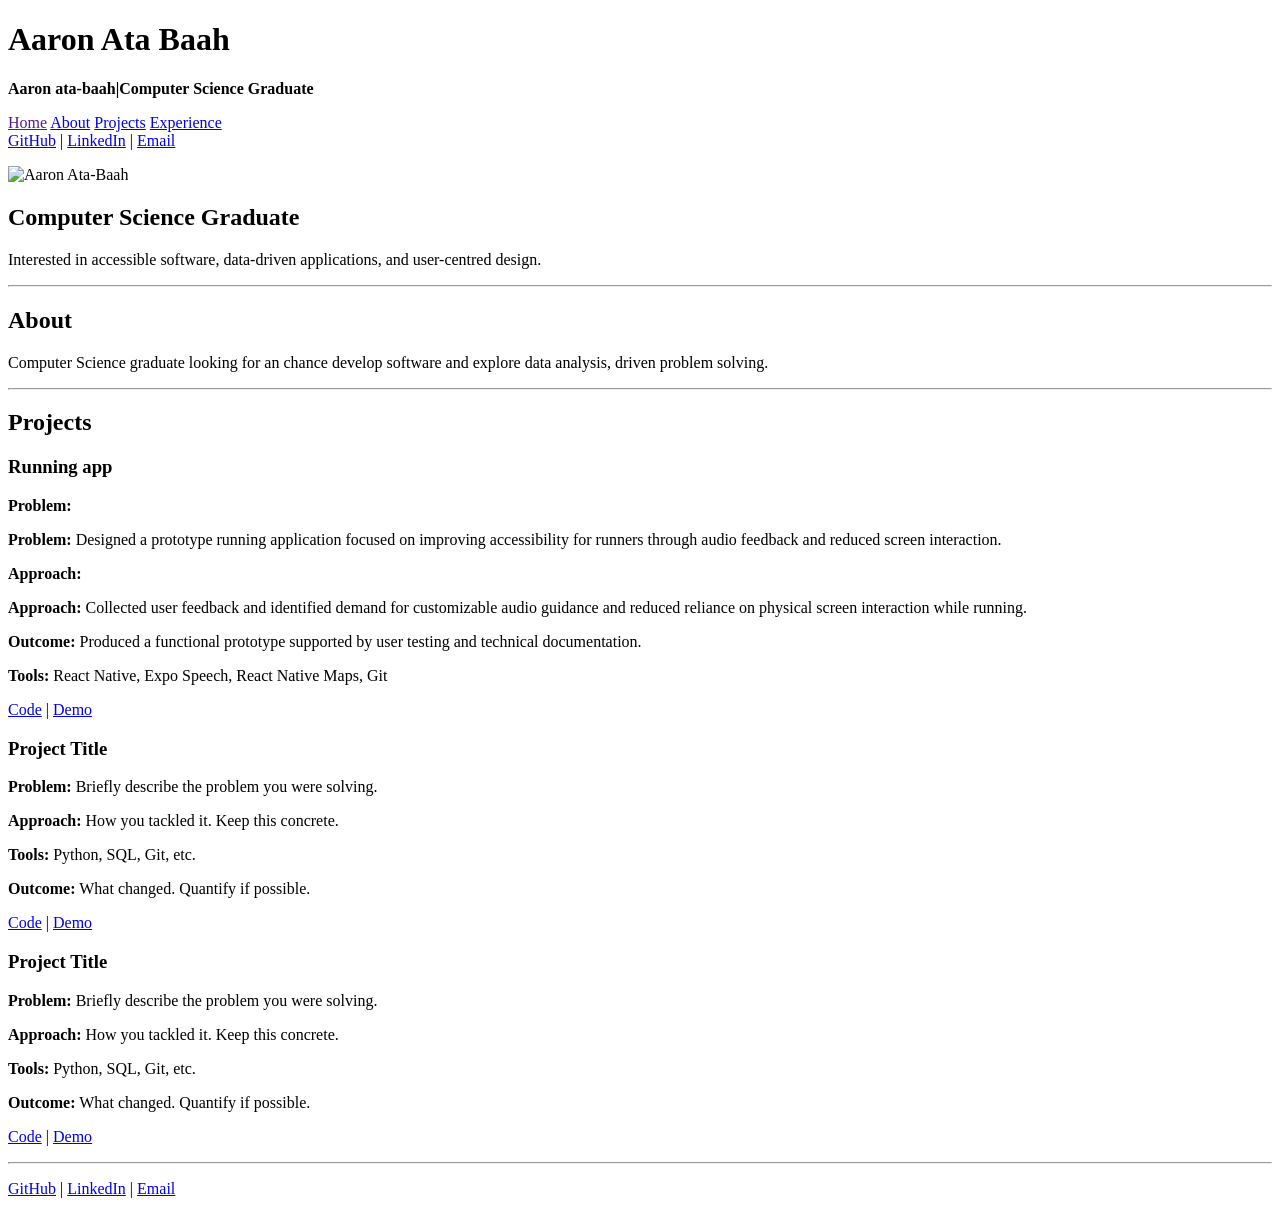
==== index.html @ 365cde65 "added image image added" ====
<!DOCTYPE html>
<html lang="en">
<head>
  <meta charset="UTF-8" />
  <meta name="viewport" content="width=device-width, initial-scale=1.0" />
  <link rel="stylesheet" href="style.css">
<script defer src="script.js"></script>
  <title>Aaron Ata Baah | Computer Science Graduate</title>
</head>
<body>

  <!-- HEADER -->
  <header>
    <h1>Aaron Ata Baah</h1>
    <p><strong>Aaron ata-baah|Computer Science Graduate</strong></p>
	  <nav>
    <a href "#Home">Home</a>
	<a href="#about">About</a>
    <a href="#projects">Projects</a>
    <a href="#experience">Experience</a>
  </nav
	
    <p>
      <a href="https://github.com/AaronAtaBaah">GitHub</a> |
      <a href="https://www.linkedin.com/">LinkedIn</a> |
      <a href="mailto:aaronab412@gmail.com">Email</a>
    </p>
  </header>
  
	<section id="hero">

  <img src="https://github.com/AaronAtaBaah/AaronAtaBaah.github.io/blob/main/assets/images/profile.jpg.png" alt="Aaron Ata-Baah">

  <div>
    <h2>Computer Science Graduate</h2>

    <p>
      Interested in accessible software, data-driven applications,
      and user-centred design.
    </p>
  </div>

</section>
  <hr />
   <!-- ABOUT -->
  <section id = "about">
    <h2>About</h2>
    <p>
      Computer Science graduate looking for an chance  develop software and explore  data analysis,
      driven problem solving.
	
  </section>

  <hr />

  <!-- PROJECTS -->
  <section id ="projects">
    <h2>Projects</h2>


        <article>
      <h3>Running app</h3>
      <p><strong>Problem:</strong> <p><strong>Problem:</strong>
Designed a prototype running application focused on improving accessibility for runners through audio feedback and reduced screen interaction.
</p></p>
      <p><strong>Approach:</strong> <p><strong>Approach:</strong>
Collected user feedback and identified demand for customizable audio guidance and reduced reliance on physical screen interaction while running.
</p></p>
<p><strong>Outcome:</strong>
Produced a functional prototype supported by user testing and technical documentation.
</p>

<p><strong>Tools:</strong>
React Native, Expo Speech, React Native Maps, Git
</p>
        <a href="#">Code</a> |
        <a href="#">Demo</a>
      </p>
    </article>
	
	        <article>
      <h3>Project Title</h3>
      <p><strong>Problem:</strong> Briefly describe the problem you were solving.</p>
      <p><strong>Approach:</strong> How you tackled it. Keep this concrete.</p>
      <p><strong>Tools:</strong> Python, SQL, Git, etc.</p>
      <p><strong>Outcome:</strong> What changed. Quantify if possible.</p>
      <p>
        <a href="#">Code</a> |
        <a href="#">Demo</a>
      </p>
    </article>
	
	
	        <article>
      <h3>Project Title</h3>
      <p><strong>Problem:</strong> Briefly describe the problem you were solving.</p>
      <p><strong>Approach:</strong> How you tackled it. Keep this concrete.</p>
      <p><strong>Tools:</strong> Python, SQL, Git, etc.</p>
      <p><strong>Outcome:</strong> What changed. Quantify if possible.</p>
      <p>
        <a href="#">Code</a> |
        <a href="#">Demo</a>
      </p>
    </article>

  </section>

  <hr />

 

  <!-- FOOTER -->
  <footer>
    <p>
      <a href="https://github.com/AaronAtaBaah">GitHub</a> |
      <a href="https://www.linkedin.com/">LinkedIn</a> |
      <a href="Aaron:aaronab412@gmail.com">Email</a>
    </p>
  </footer>

<!-- css "move to style sheet -->

</body>

</html>
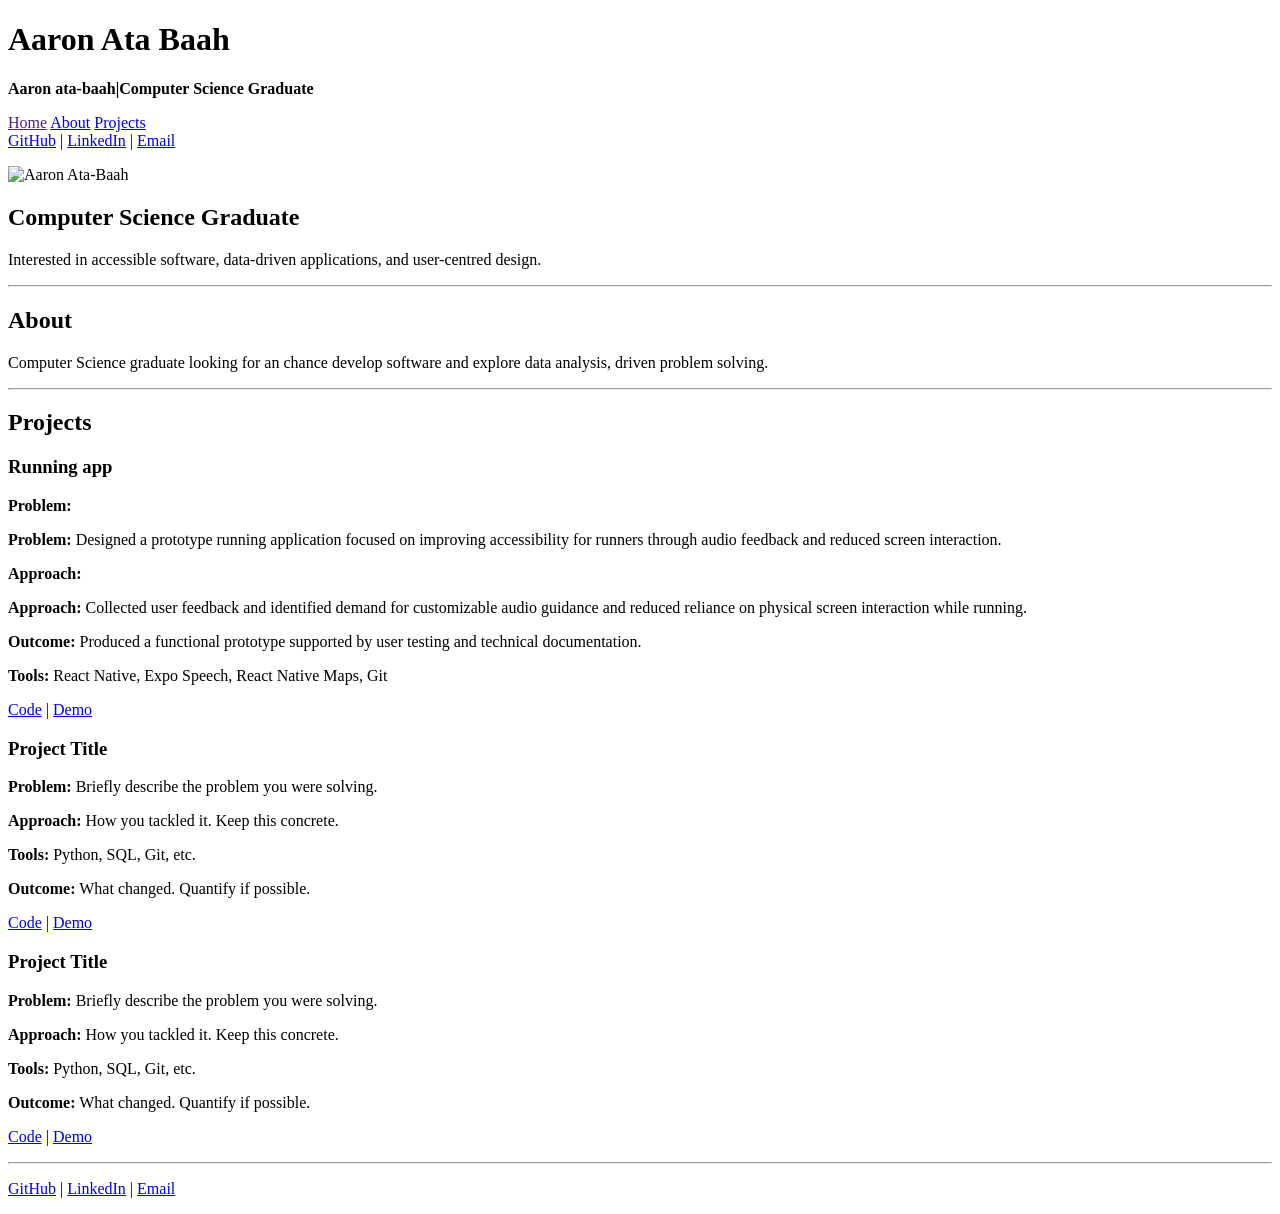
==== commit 085b9da5: "Update index.html" ====
--- a/index.html
+++ b/index.html
@@ -17,7 +17,6 @@
     <a href "#Home">Home</a>
 	<a href="#about">About</a>
     <a href="#projects">Projects</a>
-    <a href="#experience">Experience</a>
   </nav
 	
     <p>
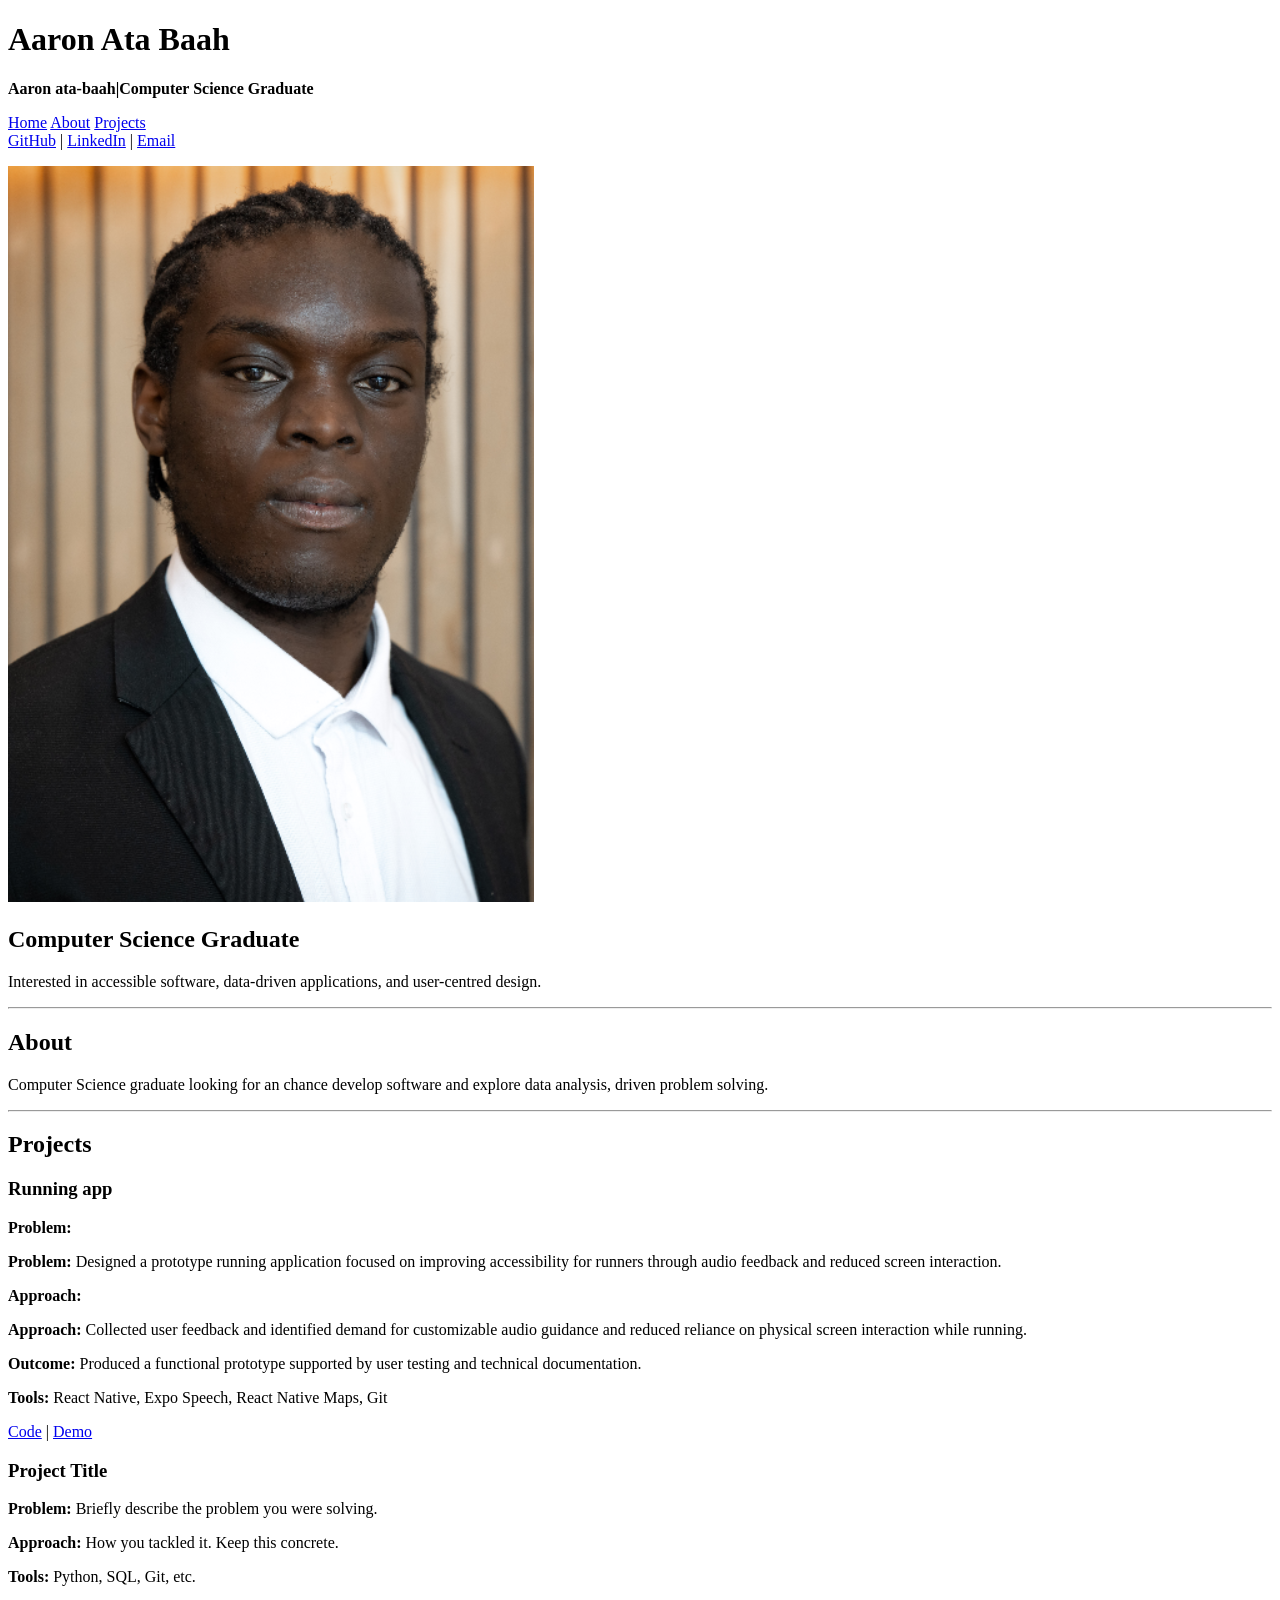
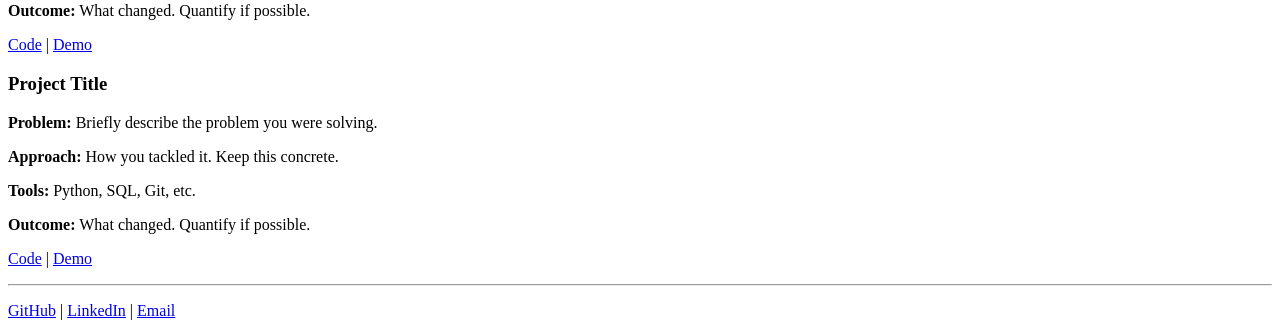
==== commit df96314b: "Fix nav href and use local profile image Update index.html to correct the nav link syntax and replac" ====
--- a/index.html
+++ b/index.html
@@ -14,7 +14,7 @@
     <h1>Aaron Ata Baah</h1>
     <p><strong>Aaron ata-baah|Computer Science Graduate</strong></p>
 	  <nav>
-    <a href "#Home">Home</a>
+    <a href  = "#Home">Home</a>
 	<a href="#about">About</a>
     <a href="#projects">Projects</a>
   </nav
@@ -28,7 +28,7 @@
   
 	<section id="hero">
 
-  <img src="https://github.com/AaronAtaBaah/AaronAtaBaah.github.io/blob/main/assets/images/profile.jpg.png" alt="Aaron Ata-Baah">
+  <img src="assets/images/profile.jpg.png" alt="Aaron Ata-Baah">
 
   <div>
     <h2>Computer Science Graduate</h2>
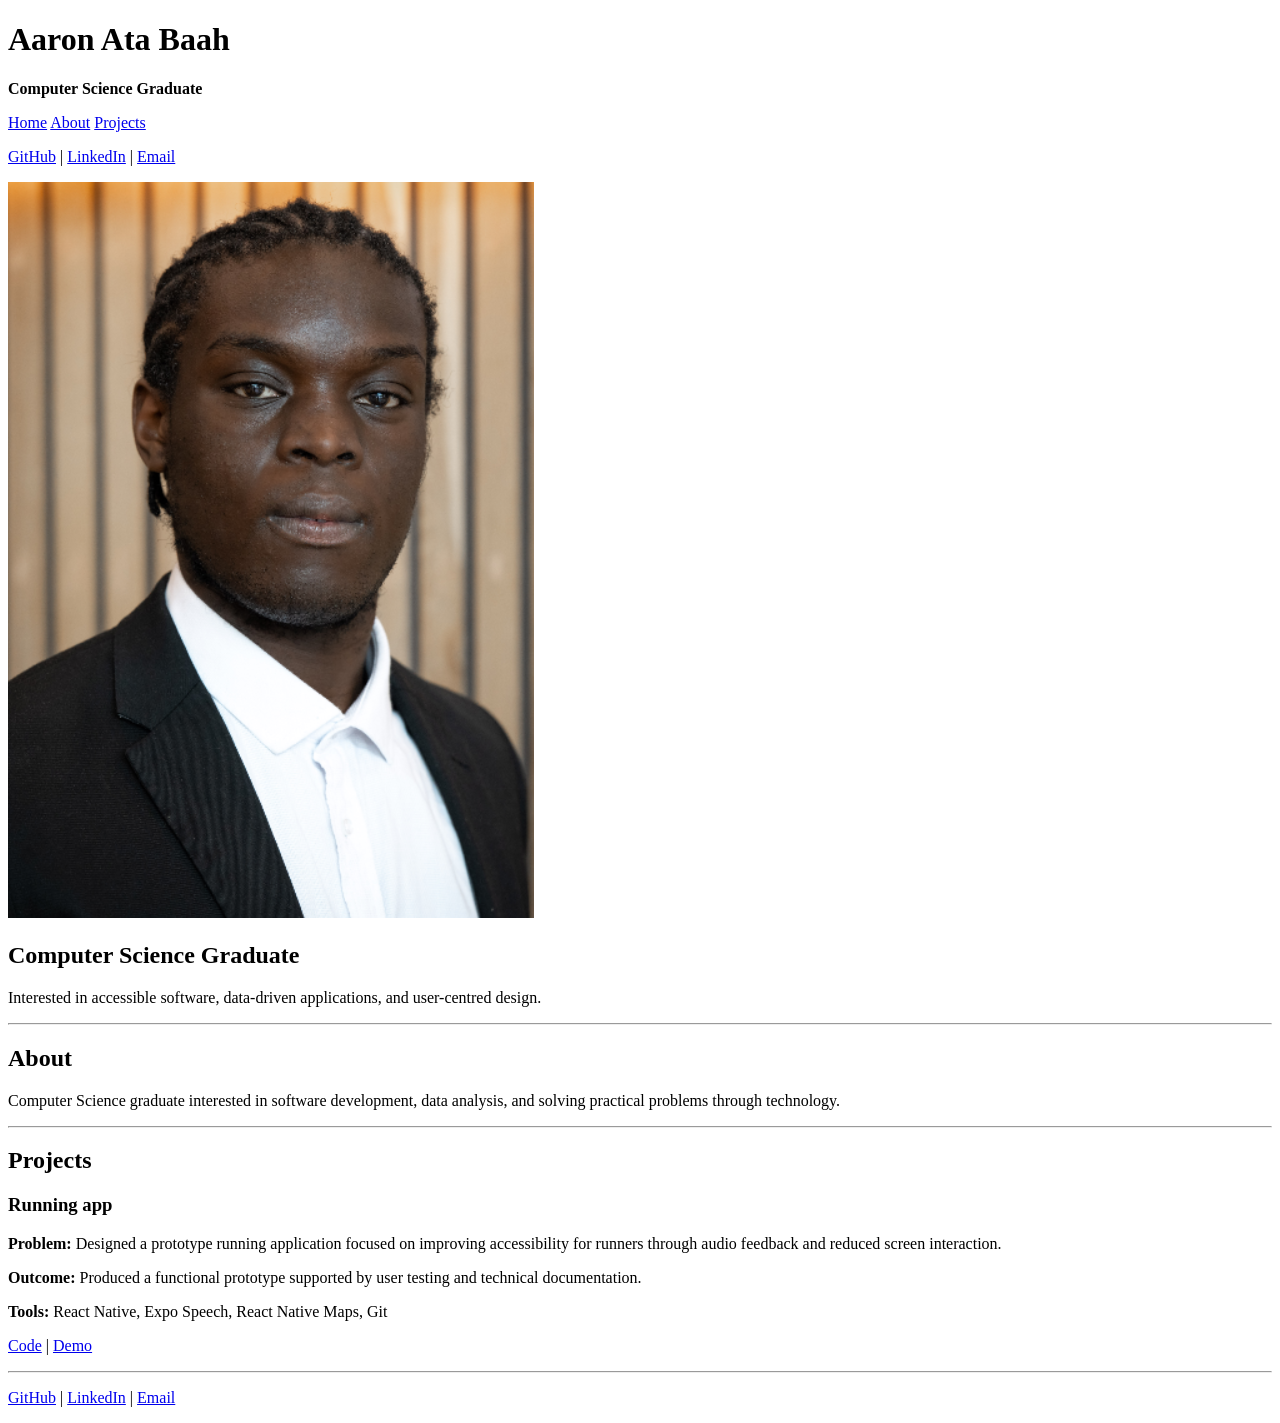
==== commit 31df596a: "update portfolio" ====
--- a/index.html
+++ b/index.html
@@ -12,21 +12,23 @@
   <!-- HEADER -->
   <header>
     <h1>Aaron Ata Baah</h1>
-    <p><strong>Aaron ata-baah|Computer Science Graduate</strong></p>
+    <p><strong>Computer Science Graduate</strong></p>
+
 	  <nav>
-    <a href  = "#Home">Home</a>
-	<a href="#about">About</a>
+    <a href ="#Home">Home</a>
+	  <a href="#about">About</a>
     <a href="#projects">Projects</a>
-  </nav
+    </nav>
 	
     <p>
       <a href="https://github.com/AaronAtaBaah">GitHub</a> |
-      <a href="https://www.linkedin.com/">LinkedIn</a> |
-      <a href="mailto:aaronab412@gmail.com">Email</a>
+      <a href="https://uk.linkedin.com/in/aaron-ata-baah">LinkedIn</a> |
+      <a href="mailto:aaronata.baah1+port@gmail.com">Email</a>
     </p>
   </header>
   
-	<section id="hero">
+	<section id="hero"> </section>
+    <section id="home"></section>
 
   <img src="assets/images/profile.jpg.png" alt="Aaron Ata-Baah">
 
@@ -44,9 +46,10 @@
    <!-- ABOUT -->
   <section id = "about">
     <h2>About</h2>
-    <p>
-      Computer Science graduate looking for an chance  develop software and explore  data analysis,
-      driven problem solving.
+   <p>
+  Computer Science graduate interested in software development,
+  data analysis, and solving practical problems through technology.
+</p>
 	
   </section>
 
@@ -59,13 +62,15 @@
 
         <article>
       <h3>Running app</h3>
-      <p><strong>Problem:</strong> <p><strong>Problem:</strong>
-Designed a prototype running application focused on improving accessibility for runners through audio feedback and reduced screen interaction.
-</p></p>
-      <p><strong>Approach:</strong> <p><strong>Approach:</strong>
-Collected user feedback and identified demand for customizable audio guidance and reduced reliance on physical screen interaction while running.
-</p></p>
-<p><strong>Outcome:</strong>
+      <p>
+  <strong>Problem:</strong>
+  Designed a prototype running application focused on improving
+  accessibility for runners through audio feedback and reduced
+  screen interaction.
+</p>
+
+<p>
+  <strong>Outcome:</strong>
 Produced a functional prototype supported by user testing and technical documentation.
 </p>
 
@@ -76,32 +81,6 @@
         <a href="#">Demo</a>
       </p>
     </article>
-	
-	        <article>
-      <h3>Project Title</h3>
-      <p><strong>Problem:</strong> Briefly describe the problem you were solving.</p>
-      <p><strong>Approach:</strong> How you tackled it. Keep this concrete.</p>
-      <p><strong>Tools:</strong> Python, SQL, Git, etc.</p>
-      <p><strong>Outcome:</strong> What changed. Quantify if possible.</p>
-      <p>
-        <a href="#">Code</a> |
-        <a href="#">Demo</a>
-      </p>
-    </article>
-	
-	
-	        <article>
-      <h3>Project Title</h3>
-      <p><strong>Problem:</strong> Briefly describe the problem you were solving.</p>
-      <p><strong>Approach:</strong> How you tackled it. Keep this concrete.</p>
-      <p><strong>Tools:</strong> Python, SQL, Git, etc.</p>
-      <p><strong>Outcome:</strong> What changed. Quantify if possible.</p>
-      <p>
-        <a href="#">Code</a> |
-        <a href="#">Demo</a>
-      </p>
-    </article>
-
   </section>
 
   <hr />
@@ -113,7 +92,7 @@
     <p>
       <a href="https://github.com/AaronAtaBaah">GitHub</a> |
       <a href="https://www.linkedin.com/">LinkedIn</a> |
-      <a href="Aaron:aaronab412@gmail.com">Email</a>
+      <a href="mailto:aaronata.baah1+Port@gmail.com">Email</a>
     </p>
   </footer>
 
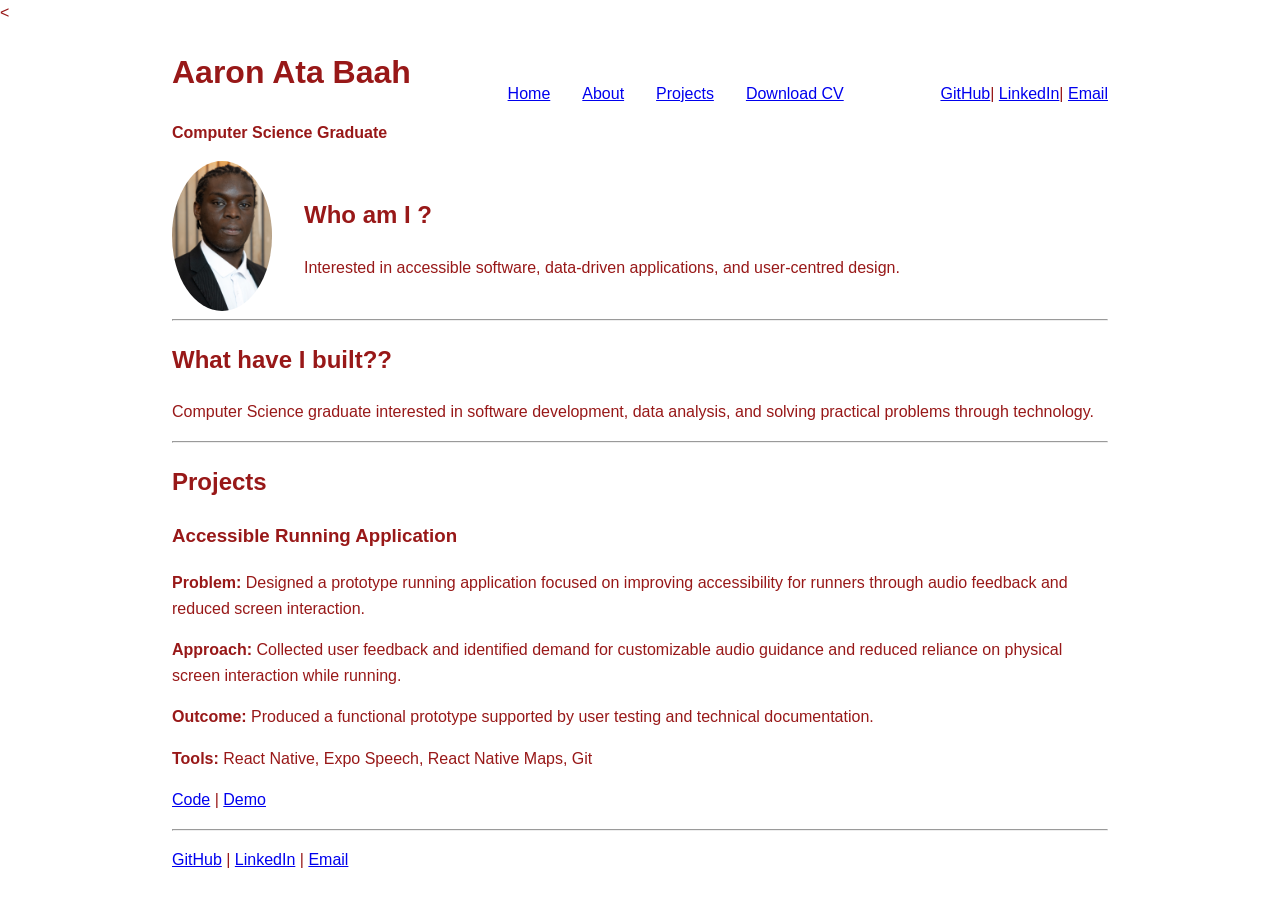
==== commit aa64fc86: "adding files" ====
--- a/index.html
+++ b/index.html
@@ -1,104 +1,112 @@
 <!DOCTYPE html>
 <html lang="en">
-<head>
-  <meta charset="UTF-8" />
-  <meta name="viewport" content="width=device-width, initial-scale=1.0" />
-  <link rel="stylesheet" href="style.css">
-<script defer src="script.js"></script>
-  <title>Aaron Ata Baah | Computer Science Graduate</title>
-</head>
-<body>
+  <head>
+    <meta charset="UTF-8" />
+    <meta name="viewport" content="width=device-width, initial-scale=1.0" />
+    <link rel="stylesheet" href="style.css">
+    <script defer src="script.js"></script>
+    <title>Aaron Ata Baah | Computer Science Graduate</title>
+    <
+  </head>
+  <body>
 
-  <!-- HEADER -->
-  <header>
-    <h1>Aaron Ata Baah</h1>
-    <p><strong>Computer Science Graduate</strong></p>
+    <!-- HEADER -->
+    <header>
+      <div class="container">
+        <div><h1>Aaron Ata Baah</h1>
+          <p><strong>Computer Science Graduate</strong></p></div>
+        <div> <nav>
+            <a href="#Home">Home</a>
+            <a href="#about">About</a>
+            <a href="#projects">Projects</a>
+            <a href="assets/Aaron_Ata_Baah_CV.pdf" download>
+              Download CV
+            </a> </nav> </div>
+        <div>
+          <p>
+            <a href="https://github.com/AaronAtaBaah">GitHub</a>|
+            <a href="https://uk.linkedin.com/in/aaron-ata-baah">LinkedIn</a>|
+            <a href="mailto:aaronata.baah1+port@gmail.com">Email</a>
+          </p></div>
+      </div>
+    </header>
+    <main>
+      <section id="Hero"> </section>
+      <section id="Home">
+        <img class="profile-image" src="assets/images/profile.jpg.png"
+          alt="Aaron Ata-Baah">
+        <div>
+          <h2>Who am I ?</h2>
 
-	  <nav>
-    <a href ="#Home">Home</a>
-	  <a href="#about">About</a>
-    <a href="#projects">Projects</a>
-    </nav>
-	
-    <p>
-      <a href="https://github.com/AaronAtaBaah">GitHub</a> |
-      <a href="https://uk.linkedin.com/in/aaron-ata-baah">LinkedIn</a> |
-      <a href="mailto:aaronata.baah1+port@gmail.com">Email</a>
-    </p>
-  </header>
-  
-	<section id="hero"> </section>
-    <section id="home"></section>
+          <p>
+            Interested in accessible software, data-driven applications,
+            and user-centred design.
+          </p>
+        </div>
+      </section>
+      <hr />
+      <!-- ABOUT -->
+      <section id="about">
+        <h2>What have I built??</h2>
+        <p>
+          Computer Science graduate interested in software development,
+          data analysis, and solving practical problems through technology.
+        </p>
 
-  <img src="assets/images/profile.jpg.png" alt="Aaron Ata-Baah">
+      </section>
 
-  <div>
-    <h2>Computer Science Graduate</h2>
+      <hr />
 
-    <p>
-      Interested in accessible software, data-driven applications,
-      and user-centred design.
-    </p>
-  </div>
-
-</section>
-  <hr />
-   <!-- ABOUT -->
-  <section id = "about">
-    <h2>About</h2>
-   <p>
-  Computer Science graduate interested in software development,
-  data analysis, and solving practical problems through technology.
-</p>
-	
-  </section>
-
-  <hr />
-
-  <!-- PROJECTS -->
-  <section id ="projects">
-    <h2>Projects</h2>
-
+      <!-- PROJECTS -->
+      <section id="projects">
+        <h2>Projects</h2>
 
         <article>
-      <h3>Running app</h3>
-      <p>
-  <strong>Problem:</strong>
-  Designed a prototype running application focused on improving
-  accessibility for runners through audio feedback and reduced
-  screen interaction.
-</p>
+          <h3>Accessible Running Application</h3>
+          <p>
+            <strong>Problem:</strong>
+            Designed a prototype running application focused on improving
+            accessibility for runners through audio feedback and reduced
+            screen interaction.
+          </p>
+          <p>
+            <strong>Approach:</strong>
+            Collected user feedback and identified demand for customizable
+            audio guidance and reduced reliance on physical screen interaction
+            while running.
+          </p>
 
-<p>
-  <strong>Outcome:</strong>
-Produced a functional prototype supported by user testing and technical documentation.
-</p>
+          <p>
+            <strong>Outcome:</strong>
+            Produced a functional prototype supported by user testing and
+            technical documentation.
+          </p>
 
-<p><strong>Tools:</strong>
-React Native, Expo Speech, React Native Maps, Git
-</p>
-        <a href="#">Code</a> |
-        <a href="#">Demo</a>
-      </p>
-    </article>
-  </section>
+          <p><strong>Tools:</strong>
+            React Native, Expo Speech, React Native Maps, Git
+          </p>
+          <p>
+            <a href="#">Code</a> |
+            <a href="#">Demo</a>
+          </p>
+        </article>
+      </section>
 
-  <hr />
+      <hr />
+    </main>
+    <!-- FOOTER -->
+    <footer>
+      <div class="container">
+        <p>
+          <a href="https://github.com/AaronAtaBaah">GitHub</a> |
+          <a href="https://www.linkedin.com/">LinkedIn</a> |
+          <a href="mailto:aaronata.baah1+port@gmail.com">Email</a>
+        </p>
+      </div>
+    </footer>
 
- 
+    <!-- css "move to style sheet -->
 
-  <!-- FOOTER -->
-  <footer>
-    <p>
-      <a href="https://github.com/AaronAtaBaah">GitHub</a> |
-      <a href="https://www.linkedin.com/">LinkedIn</a> |
-      <a href="mailto:aaronata.baah1+Port@gmail.com">Email</a>
-    </p>
-  </footer>
-
-<!-- css "move to style sheet -->
-
-</body>
+  </body>
 
 </html>
-
--- a/style.css
+++ b/style.css
@@ -0,0 +1,51 @@
+*{box-sizing : border-box}
+
+html{ scroll-behavior:smooth;}
+
+
+body{margin: 0 ;
+font-family :arai, sans-serif;
+color: #981818;
+line-height: 1.6;
+}
+
+
+
+.project-image {
+    width: 100%;
+    height: auto;
+    display: block;
+}
+
+
+.profile-image  {
+    width: 100px;
+    height: 150px;
+    object-fit: cover;
+    border-radius: 50%;
+    
+}
+#Home {display: flex;
+        align-items: center;
+    gap :2rem}
+
+    main {
+    max-width: 1000px;
+    margin: 0 auto;
+    padding: 0 2rem;
+}
+.container {
+    max-width: 1000px;
+    margin: 0 auto;
+    padding: 0 2rem;
+}
+
+header .container {
+    display: flex;
+    justify-content: space-between;
+    align-items: center;
+}
+nav {
+    display: flex;
+    gap: 2rem;
+}
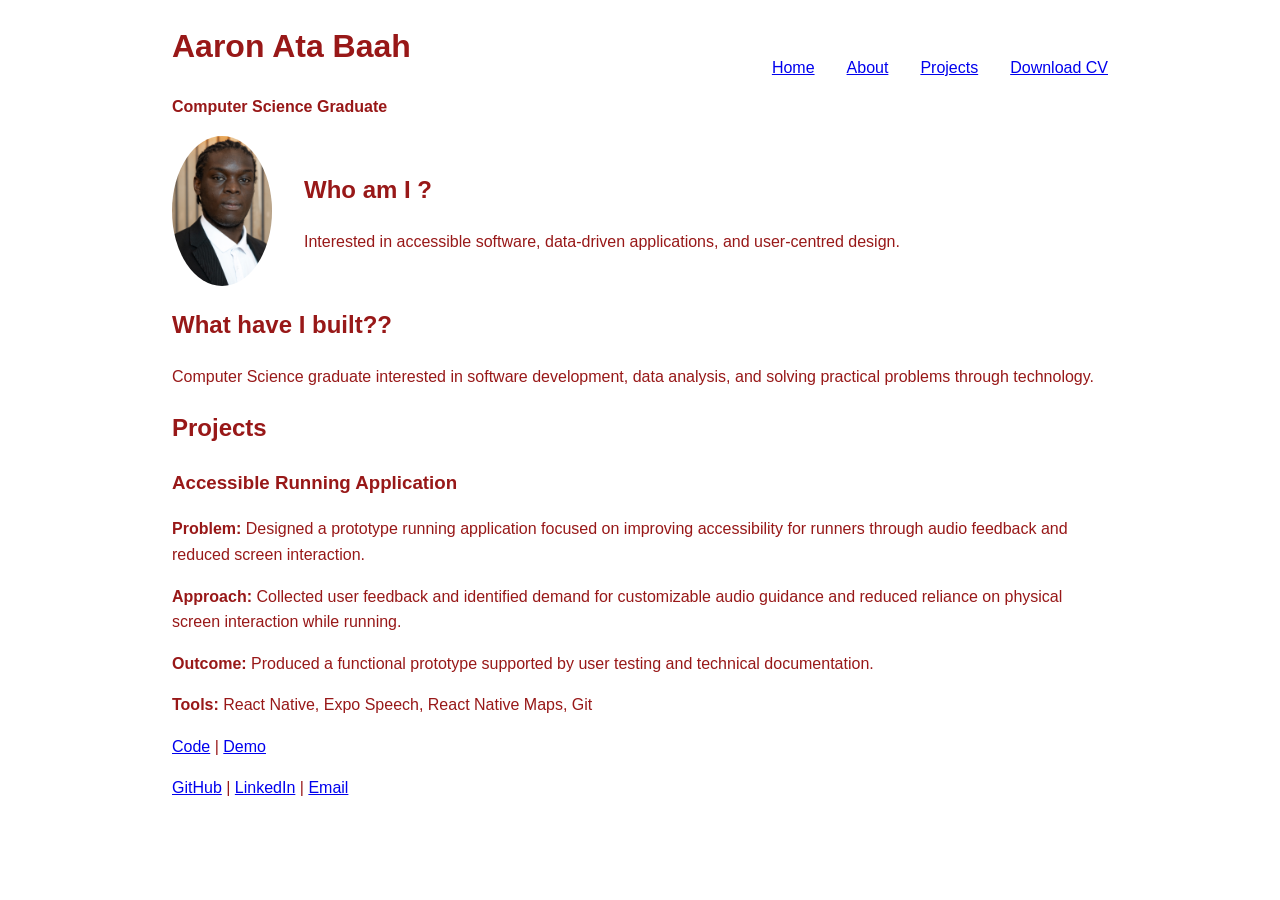
==== commit ac8b7477: "small spacing changes" ====
--- a/index.html
+++ b/index.html
@@ -6,7 +6,7 @@
     <link rel="stylesheet" href="style.css">
     <script defer src="script.js"></script>
     <title>Aaron Ata Baah | Computer Science Graduate</title>
-    <
+
   </head>
   <body>
 
@@ -19,15 +19,8 @@
             <a href="#Home">Home</a>
             <a href="#about">About</a>
             <a href="#projects">Projects</a>
-            <a href="assets/Aaron_Ata_Baah_CV.pdf" download>
-              Download CV
+            <a href="assets/Aaron_Ata_Baah_CV.pdf" >Download CV</a> 
             </a> </nav> </div>
-        <div>
-          <p>
-            <a href="https://github.com/AaronAtaBaah">GitHub</a>|
-            <a href="https://uk.linkedin.com/in/aaron-ata-baah">LinkedIn</a>|
-            <a href="mailto:aaronata.baah1+port@gmail.com">Email</a>
-          </p></div>
       </div>
     </header>
     <main>
@@ -44,7 +37,7 @@
           </p>
         </div>
       </section>
-      <hr />
+
       <!-- ABOUT -->
       <section id="about">
         <h2>What have I built??</h2>
@@ -54,8 +47,6 @@
         </p>
 
       </section>
-
-      <hr />
 
       <!-- PROJECTS -->
       <section id="projects">
@@ -92,7 +83,6 @@
         </article>
       </section>
 
-      <hr />
     </main>
     <!-- FOOTER -->
     <footer>
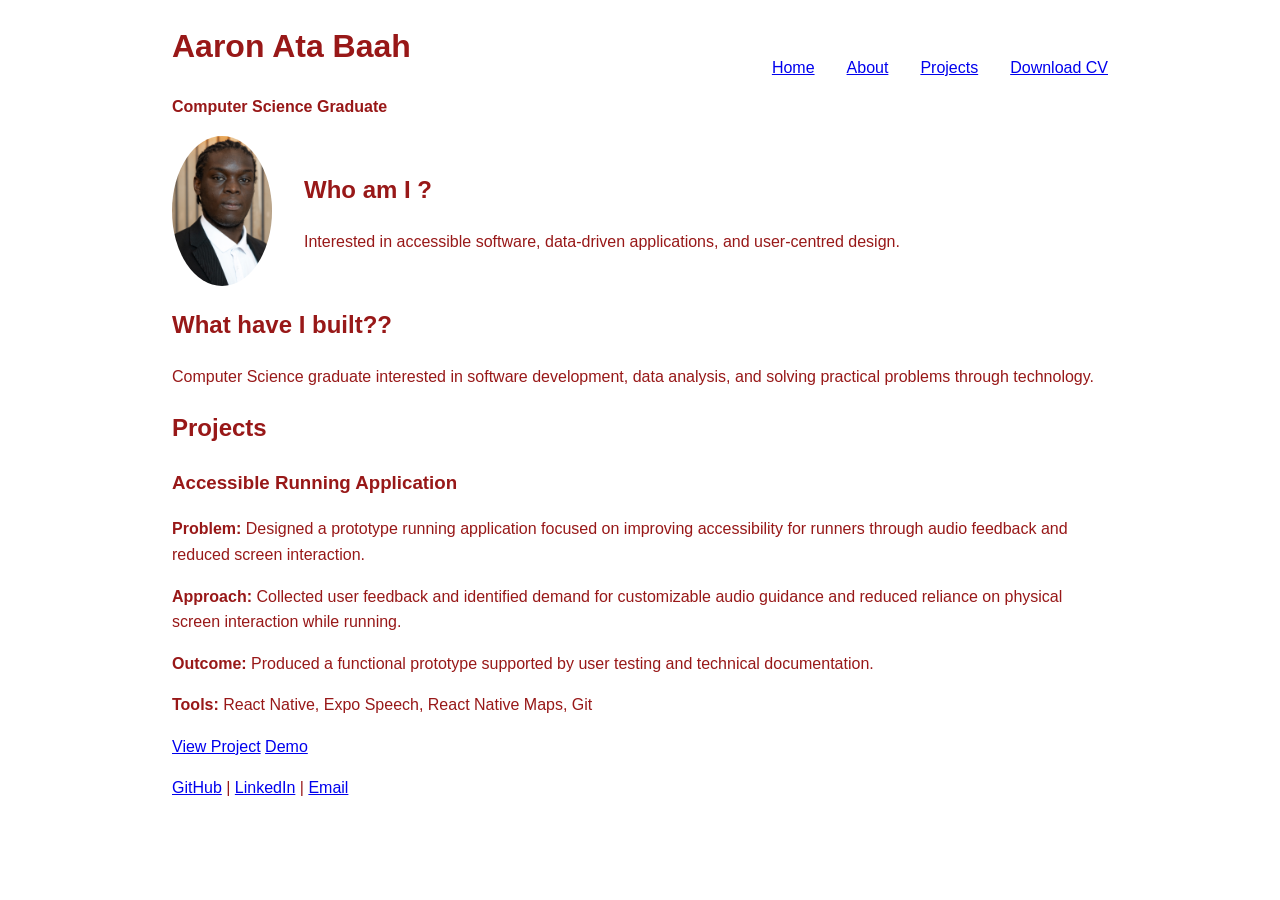
==== commit 4513c522: "adding display screen images to portfolio" ====
--- a/index.html
+++ b/index.html
@@ -77,7 +77,9 @@
             React Native, Expo Speech, React Native Maps, Git
           </p>
           <p>
-            <a href="#">Code</a> |
+            
+          <a href="projects/runningapp.html">View Project</a>
+            <!-- add the link to the code on it hub here -->
             <a href="#">Demo</a>
           </p>
         </article>
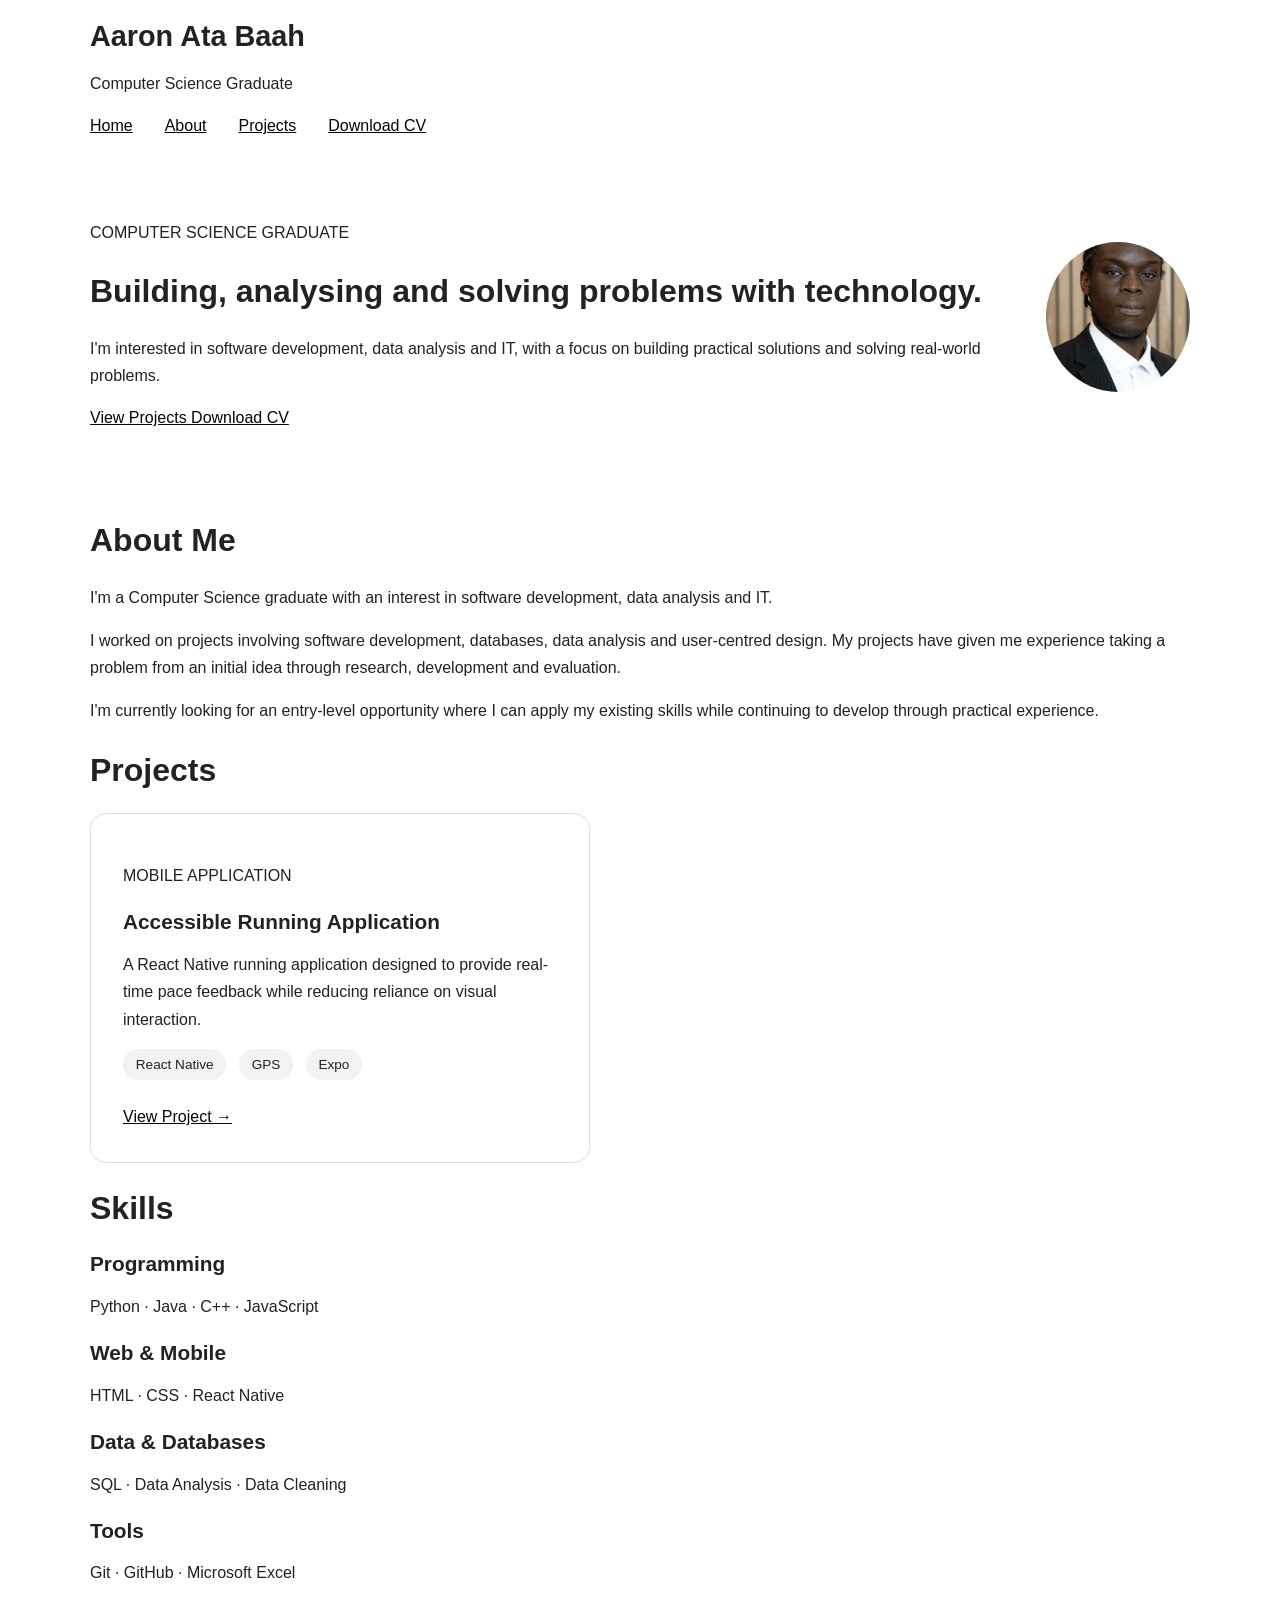
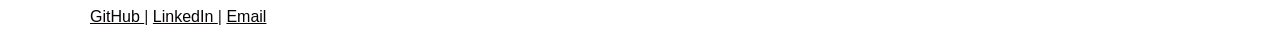
==== commit 87c07010: "sytle changes" ====
--- a/index.html
+++ b/index.html
@@ -1,104 +1,331 @@
 <!DOCTYPE html>
 <html lang="en">
-  <head>
-    <meta charset="UTF-8" />
-    <meta name="viewport" content="width=device-width, initial-scale=1.0" />
-    <link rel="stylesheet" href="style.css">
-    <script defer src="script.js"></script>
-    <title>Aaron Ata Baah | Computer Science Graduate</title>
-
-  </head>
-  <body>
-
-    <!-- HEADER -->
-    <header>
-      <div class="container">
-        <div><h1>Aaron Ata Baah</h1>
-          <p><strong>Computer Science Graduate</strong></p></div>
-        <div> <nav>
-            <a href="#Home">Home</a>
-            <a href="#about">About</a>
-            <a href="#projects">Projects</a>
-            <a href="assets/Aaron_Ata_Baah_CV.pdf" >Download CV</a> 
-            </a> </nav> </div>
+
+<head>
+
+  <meta charset="UTF-8">
+  <meta name="viewport" content="width=device-width, initial-scale=1.0">
+
+  <link rel="stylesheet" href="style.css">
+  <script defer src="script.js"></script>
+
+  <title>Aaron Ata Baah | Computer Science Graduate</title>
+
+</head>
+
+
+<body>
+
+
+  <!-- =========================
+         HEADER
+         ========================= -->
+
+  <header>
+
+    <div class="container">
+
+      <div class="site-title">
+
+        <h1>Aaron Ata Baah</h1>
+
+        <p>
+          Computer Science Graduate
+        </p>
+
       </div>
-    </header>
-    <main>
-      <section id="Hero"> </section>
+
+
+      <nav>
+
+        <a href="#Home">Home</a>
+
+        <a href="#about">About</a>
+
+        <a href="#projects">Projects</a>
+
+        <a href="assets/Aaron_Ata_Baah_CV.pdf">
+          Download CV
+        </a>
+
+      </nav>
+
+    </div>
+
+  </header>
+
+
+
+  <main>
+
+    <article class="homepage">
+
+
+      <!-- =========================
+                 HERO
+                 ========================= -->
+
       <section id="Home">
-        <img class="profile-image" src="assets/images/profile.jpg.png"
-          alt="Aaron Ata-Baah">
-        <div>
-          <h2>Who am I ?</h2>
-
-          <p>
-            Interested in accessible software, data-driven applications,
-            and user-centred design.
+
+        <div class="home-intro">
+
+          <p class="eyebrow">
+            COMPUTER SCIENCE GRADUATE
           </p>
+
+          <h2>
+            Building, analysing and solving
+            problems with technology.
+          </h2>
+
+          <p class="hero-description">
+            I'm interested in software development,
+            data analysis and IT, with a focus on
+            building practical solutions and solving
+            real-world problems.
+          </p>
+
+
+          <div class="hero-actions">
+
+            <a href="#projects">
+              View Projects
+            </a>
+
+            <a href="assets/Aaron_Ata_Baah_CV.pdf">
+              Download CV
+            </a>
+
+          </div>
+
         </div>
+
+
+        <img class="profile-image" src="assets/images/profile.jpg.png" alt="Aaron Ata-Baah">
+
       </section>
 
-      <!-- ABOUT -->
+
+
+      <!-- =========================
+                 ABOUT
+                 ========================= -->
+
       <section id="about">
-        <h2>What have I built??</h2>
+
+        <h2>About Me</h2>
+
         <p>
-          Computer Science graduate interested in software development,
-          data analysis, and solving practical problems through technology.
+          I'm a Computer Science graduate with an
+          interest in software development, data
+          analysis and IT.
         </p>
 
+        <p>
+          I worked on projects involving software
+          development, databases, data analysis and
+          user-centred design. My projects have given
+          me experience taking a problem from an
+          initial idea through research, development
+          and evaluation.
+        </p>
+
+        <p>
+          I'm currently looking for an entry-level
+          opportunity where I can apply my existing
+          skills while continuing to develop through
+          practical experience.
+        </p>
+
       </section>
 
-      <!-- PROJECTS -->
+
+
+      <!-- =========================
+                 PROJECTS
+                 ========================= -->
+
       <section id="projects">
+
         <h2>Projects</h2>
 
-        <article>
-          <h3>Accessible Running Application</h3>
-          <p>
-            <strong>Problem:</strong>
-            Designed a prototype running application focused on improving
-            accessibility for runners through audio feedback and reduced
-            screen interaction.
-          </p>
-          <p>
-            <strong>Approach:</strong>
-            Collected user feedback and identified demand for customizable
-            audio guidance and reduced reliance on physical screen interaction
-            while running.
-          </p>
-
-          <p>
-            <strong>Outcome:</strong>
-            Produced a functional prototype supported by user testing and
-            technical documentation.
-          </p>
-
-          <p><strong>Tools:</strong>
-            React Native, Expo Speech, React Native Maps, Git
-          </p>
-          <p>
-            
-          <a href="projects/runningapp.html">View Project</a>
-            <!-- add the link to the code on it hub here -->
-            <a href="#">Demo</a>
-          </p>
-        </article>
+
+        <div class="project-grid">
+
+
+          <!-- RUNNING APPLICATION -->
+
+          <article class="project-card">
+
+            <p class="project-type">
+              MOBILE APPLICATION
+            </p>
+
+            <h3>
+              Accessible Running Application
+            </h3>
+
+            <p>
+              A React Native running application
+              designed to provide real-time pace
+              feedback while reducing reliance on
+              visual interaction.
+            </p>
+
+
+            <div class="project-tags">
+
+              <span>React Native</span>
+
+              <span>GPS</span>
+
+              <span>Expo</span>
+
+            </div>
+
+
+            <a href="projects/runningapp.html">
+              View Project →
+            </a>
+
+          </article>
+
+
+          <!--
+                    ADD FUTURE PROJECTS HERE
+
+                    <article class="project-card">
+
+                        <p class="project-type">
+                            PROJECT TYPE
+                        </p>
+
+                        <h3>
+                            Project Name
+                        </h3>
+
+                        <p>
+                            Short description of the project.
+                        </p>
+
+                        <div class="project-tags">
+                            <span>Technology</span>
+                            <span>Technology</span>
+                        </div>
+
+                        <a href="projects/project-name.html">
+                            View Project →
+                        </a>
+
+                    </article>
+                    -->
+
+        </div>
+
       </section>
 
-    </main>
-    <!-- FOOTER -->
-    <footer>
-      <div class="container">
-        <p>
-          <a href="https://github.com/AaronAtaBaah">GitHub</a> |
-          <a href="https://www.linkedin.com/">LinkedIn</a> |
-          <a href="mailto:aaronata.baah1+port@gmail.com">Email</a>
-        </p>
-      </div>
-    </footer>
-
-    <!-- css "move to style sheet -->
-
-  </body>
-
-</html>
+
+
+      <!-- =========================
+                 SKILLS
+                 ========================= -->
+
+      <section id="skills">
+
+        <h2>Skills</h2>
+
+
+        <div class="skills-grid">
+
+
+          <article class="skill-group">
+
+            <h3>Programming</h3>
+
+            <p>
+              Python · Java · C++ · JavaScript
+            </p>
+
+          </article>
+
+
+          <article class="skill-group">
+
+            <h3>Web &amp; Mobile</h3>
+
+            <p>
+              HTML · CSS · React Native
+            </p>
+
+          </article>
+
+
+          <article class="skill-group">
+
+            <h3>Data &amp; Databases</h3>
+
+            <p>
+              SQL · Data Analysis · Data Cleaning
+            </p>
+
+          </article>
+
+
+          <article class="skill-group">
+
+            <h3>Tools</h3>
+
+            <p>
+              Git · GitHub · Microsoft Excel
+            </p>
+
+          </article>
+
+
+        </div>
+
+      </section>
+
+
+    </article>
+
+  </main>
+
+
+
+  <!-- =========================
+         FOOTER
+         ========================= -->
+
+  <footer>
+
+    <div class="container">
+
+      <p>
+
+        <a href="https://github.com/AaronAtaBaah">
+          GitHub
+        </a>
+
+        |
+
+        <a href="https://www.linkedin.com/">
+          LinkedIn
+        </a>
+
+        |
+
+        <a href="mailto:aaronata.baah1+port@gmail.com">
+          Email
+        </a>
+
+      </p>
+
+    </div>
+
+  </footer>
+
+
+</body>
+
+</html>
--- a/style.css
+++ b/style.css
@@ -1,51 +1,241 @@
-*{box-sizing : border-box}
-
-html{ scroll-behavior:smooth;}
-
-
-body{margin: 0 ;
-font-family :arai, sans-serif;
-color: #981818;
-line-height: 1.6;
-}
-
-
-
-.project-image {
-    width: 100%;
-    height: auto;
-    display: block;
-}
-
-
-.profile-image  {
-    width: 100px;
+/* =================================
+   GLOBAL
+   ================================= */
+
+* {
+    box-sizing: border-box;
+}
+
+html {
+    scroll-behavior: smooth;
+}
+
+body {
+    margin: 0;
+    font-family: Arial, sans-serif;
+    color: #222;
+    line-height: 1.6;
+}
+
+a {
+    color: #080303;
+}
+
+
+/* =================================
+   TYPOGRAPHY
+   ================================= */
+
+h1,
+h2,
+h3,
+h4 {
+    color: #222;
+    line-height: 1.2;
+}
+
+h1 {
+    font-size: 3.5rem;
+    font-weight: 700;
+    margin-bottom: 1rem;
+}
+
+h2 {
+    font-size: 2rem;
+    font-weight: 600;
+    margin-bottom: 1.5rem;
+}
+
+h3 {
+    font-size: 1.3rem;
+    font-weight: 600;
+    margin-bottom: 0.75rem;
+}
+
+p {
+    font-size: 1rem;
+    line-height: 1.7;
+}
+
+
+/* =================================
+   CONTAINERS
+   ================================= */
+
+.container,
+.homepage,
+.project-page {
+    width: min(1100px, calc(100% - 3rem));
+    margin: 0 auto;
+} margin: 0 auto;
+
+
+/* =================================
+   HEADER / NAVIGATION
+   ================================= */
+
+header .container {
+    display: flex;
+    justify-content: space-between;
+    align-items: center;
+}
+
+header h1 {
+    font-size: 1.8rem;
+    margin-bottom: 0;
+}
+
+nav {
+    display: flex;
+    gap: 2rem;
+}
+
+
+/* =================================
+   HOME PAGE
+   ================================= */
+
+#Home {
+    display: flex;
+    align-items: center;
+    gap: 2rem;
+    padding: 4rem 0;
+}
+
+main > section {
+    margin-bottom: 5rem;
+}
+
+.profile-image {
+    width: 150px;
     height: 150px;
     object-fit: cover;
     border-radius: 50%;
-    
-}
-#Home {display: flex;
-        align-items: center;
-    gap :2rem}
-
-    main {
-    max-width: 1000px;
+}
+
+
+/* =================================
+   PROJECT PAGE
+   ================================= */
+
+.project-page > section {
+    margin-bottom: 4rem;
+}
+
+.project-page h1 {
+    font-size: 3rem;
+    margin-bottom: 1rem;
+}
+
+.project-page h2 {
+    font-size: 2rem;
+    margin-bottom: 1.5rem;
+}
+
+.project-page h3 {
+    font-size: 1.3rem;
+    margin-top: 1rem;
+}
+
+.project-page p {
+    max-width: 750px;
+}
+
+
+/* =================================
+   PROJECT HEADER
+   ================================= */
+
+.project-header {
+    padding: 4rem 0;
+}
+
+.project-header p {
+    font-size: 1.2rem;
+}
+
+
+/* =================================
+   PROJECT IMAGES
+   ================================= */
+
+.project-page img {
+    display: block;
+    max-width: 100%;
+    height: auto;
+}
+
+.project-image {
+    width: 100%;
+}
+
+.prototype-image img {
+    max-width: 100%;
+    height: auto;
+}
+
+
+/* =================================
+   PROJECT CARDS
+   ================================= */
+
+.project-card {
+    max-width: 500px;
+    padding: 2rem;
+    border: 1px solid #ddd;
+    border-radius: 16px;
+}
+
+.project-tags {
+    margin-bottom: 1.5rem;
+}
+
+.project-tags span {
+    display: inline-block;
+    padding: 0.3rem 0.8rem;
+    margin-right: 0.5rem;
+    border-radius: 20px;
+    background: #f2f2f2;
+    font-size: 0.85rem;
+}
+
+
+/* =================================
+   DESIGN GOALS
+   ================================= */
+
+.design-goals-grid {
+    display: grid;
+    grid-template-columns: repeat(2, 1fr);
+    gap: 1.5rem;
+}
+
+.design-goal {
+    padding: 1.5rem;
+    border: 1px solid #ddd;
+    border-radius: 12px;
+}
+
+
+/* =================================
+   DESIGN EVOLUTION
+   ================================= */
+
+.design-evolution {
+    display: flex;
+    align-items: center;
+    gap: 2rem;
+}
+
+.design-evolution figure {
+    flex: 1;
+    margin: 0;
+    text-align: center;
+}
+
+.design-evolution img {
+    display: block;
+    max-width: 100%;
+    height: auto;
     margin: 0 auto;
-    padding: 0 2rem;
-}
-.container {
-    max-width: 1000px;
-    margin: 0 auto;
-    padding: 0 2rem;
-}
-
-header .container {
-    display: flex;
-    justify-content: space-between;
-    align-items: center;
-}
-nav {
-    display: flex;
-    gap: 2rem;
 }
